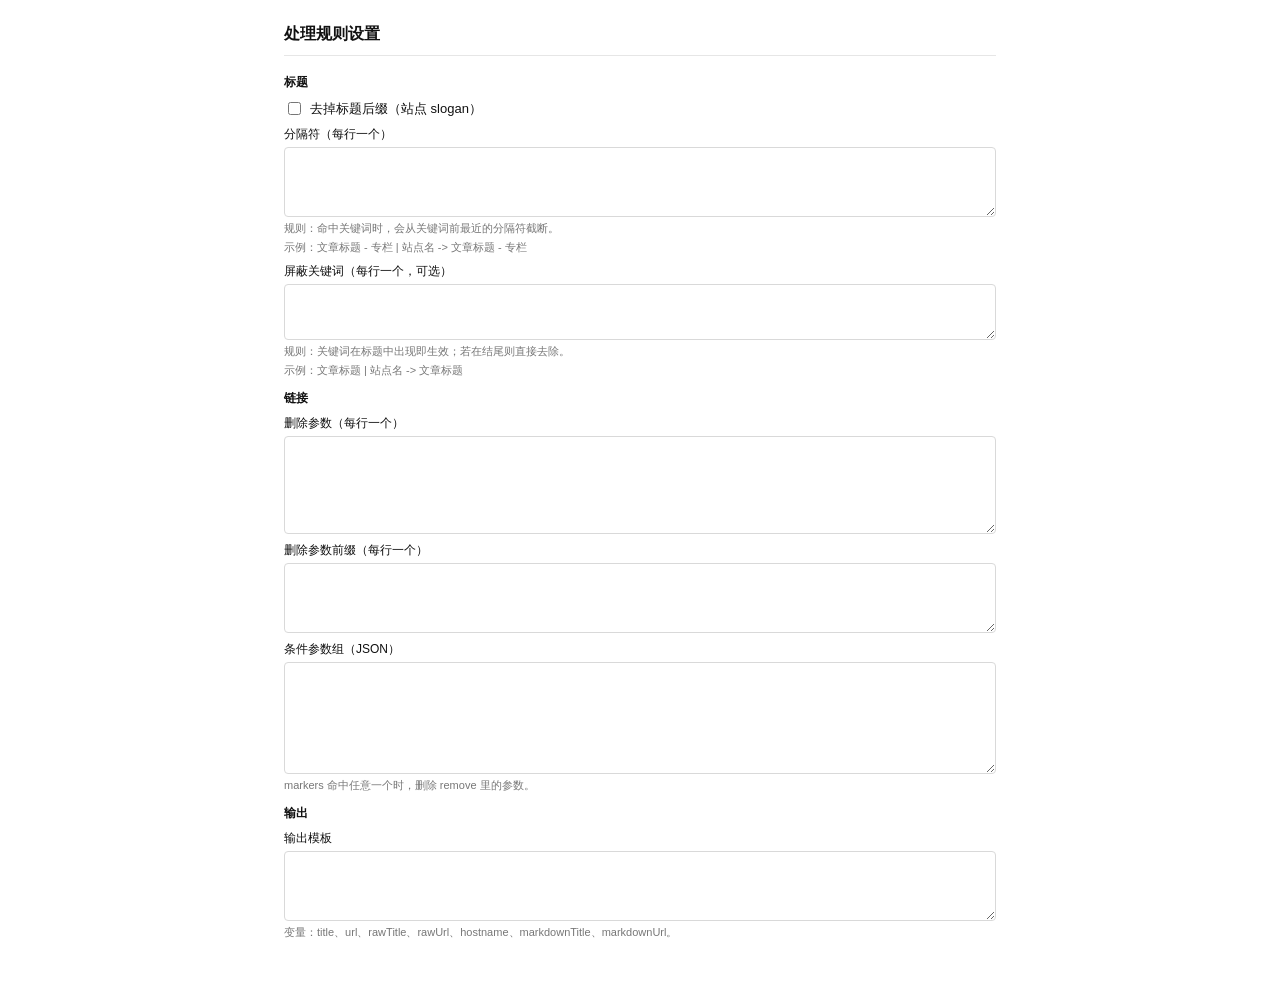
==== chrome-extension/options.html @ 61549ee2 "发布 1.2.0 规则配置版本" ====
<!doctype html>
<html lang="zh-CN">
  <head>
    <meta charset="utf-8">
    <title>Markdown Link Copier 设置</title>
    <link rel="stylesheet" href="popup.css">
  </head>
  <body data-page="options">
    <main>
      <h1>处理规则设置</h1>
      <section class="settings" aria-label="处理规则设置">
        <div class="settings-body">
          <p class="section-title">标题</p>
          <label class="checkbox">
            <input type="checkbox" id="strip-title-suffix">
            去掉标题后缀（站点 slogan）
          </label>
          <label class="field">
            分隔符（每行一个）
            <textarea id="title-separators" rows="4"></textarea>
            <span class="help">规则：命中关键词时，会从关键词前最近的分隔符截断。</span>
            <span class="help">示例：文章标题 - 专栏 | 站点名 -> 文章标题 - 专栏</span>
          </label>
          <label class="field">
            屏蔽关键词（每行一个，可选）
            <textarea id="title-suffix-keywords" rows="3"></textarea>
            <span class="help">规则：关键词在标题中出现即生效；若在结尾则直接去除。</span>
            <span class="help">示例：文章标题 | 站点名 -> 文章标题</span>
          </label>
          <p class="section-title">链接</p>
          <label class="field">
            删除参数（每行一个）
            <textarea id="tracking-params" rows="6"></textarea>
          </label>
          <label class="field">
            删除参数前缀（每行一个）
            <textarea id="tracking-prefixes" rows="4"></textarea>
          </label>
          <label class="field">
            条件参数组（JSON）
            <textarea id="conditional-tracking-groups" rows="7"></textarea>
            <span class="help">markers 命中任意一个时，删除 remove 里的参数。</span>
          </label>
          <p class="section-title">输出</p>
          <label class="field">
            输出模板
            <textarea id="output-template" rows="4"></textarea>
            <span class="help">变量：title、url、rawTitle、rawUrl、hostname、markdownTitle、markdownUrl。</span>
          </label>
          <p id="settings-status" class="hint" role="status" aria-live="polite"></p>
        </div>
      </section>
    </main>
    <script src="popup.js" type="module"></script>
  </body>
</html>
---- chrome-extension/popup.css ----
:root {
  font-family: -apple-system, BlinkMacSystemFont, 'Segoe UI', sans-serif;
  color: #111;
}

body {
  margin: 0;
  padding: 12px 16px;
  min-width: 340px;
}

body[data-page='options'] {
  box-sizing: border-box;
  max-width: 760px;
  margin: 0 auto;
  padding: 24px;
}

main {
  display: flex;
  flex-direction: column;
  gap: 10px;
}

h1 {
  font-size: 16px;
  margin: 0;
}

#status {
  font-size: 14px;
  margin: 0;
}

#open-settings {
  align-self: flex-start;
  font: inherit;
  font-size: 13px;
  padding: 5px 10px;
  border: 1px solid #d9d9d9;
  border-radius: 4px;
  background: #fff;
  color: #111;
  cursor: pointer;
}

#open-settings:focus-visible {
  outline: 2px solid #4f7cff;
  outline-offset: 2px;
}

.settings {
  border-top: 1px solid #e6e6e6;
  padding-top: 6px;
}

.settings summary {
  font-size: 13px;
  cursor: pointer;
  list-style: none;
  border-radius: 4px;
  padding: 2px 0;
}

.settings summary:focus-visible {
  outline: 2px solid #4f7cff;
  outline-offset: 2px;
}

.settings summary::-webkit-details-marker {
  display: none;
}

.settings summary::before {
  content: '▶';
  display: inline-block;
  margin-right: 6px;
  font-size: 11px;
  transform: translateY(-1px);
}

.settings[open] summary::before {
  content: '▼';
}

.settings-body {
  margin-top: 8px;
  display: flex;
  flex-direction: column;
  gap: 8px;
}

.section-title {
  font-size: 12px;
  font-weight: 700;
  margin: 4px 0 0;
}

.checkbox {
  display: flex;
  align-items: center;
  gap: 6px;
  font-size: 13px;
}

.field {
  display: flex;
  flex-direction: column;
  gap: 4px;
  font-size: 12px;
}

textarea {
  font-family: inherit;
  font-size: 12px;
  padding: 6px 8px;
  border: 1px solid #d9d9d9;
  border-radius: 4px;
  resize: vertical;
}

.hint {
  font-size: 12px;
  color: #666;
  margin: 0;
  min-height: 16px;
}

.help {
  font-size: 11px;
  color: #777;
}
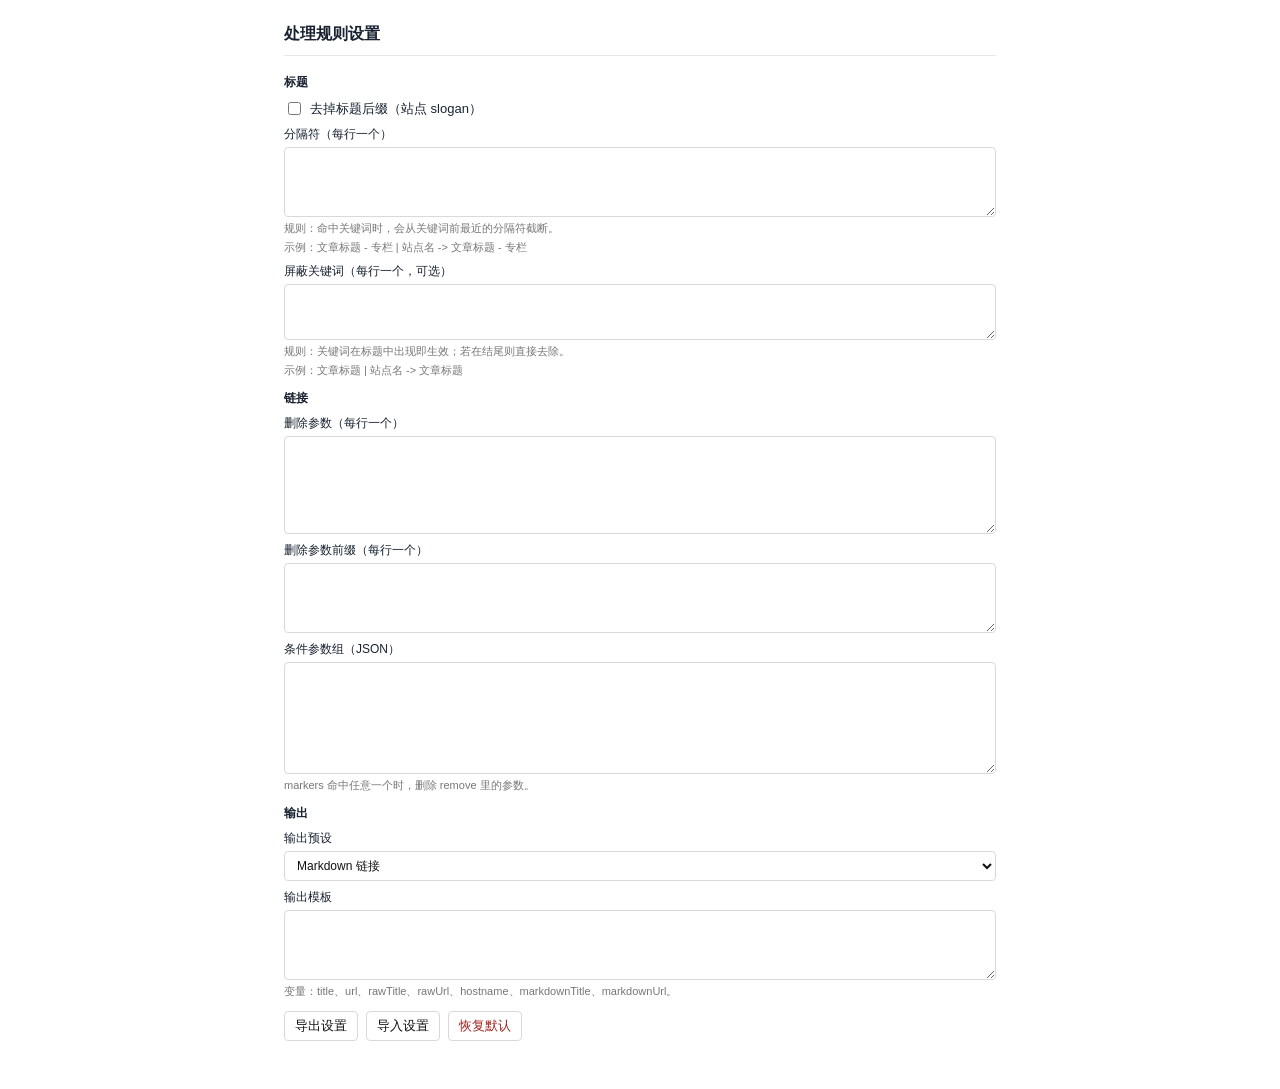
==== commit e0ce9123: "完善轻量设置与弹窗设计" ====
--- a/chrome-extension/options.html
+++ b/chrome-extension/options.html
@@ -43,10 +43,25 @@
           </label>
           <p class="section-title">输出</p>
           <label class="field">
+            输出预设
+            <select id="output-preset">
+              <option value="markdown">Markdown 链接</option>
+              <option value="title-url">标题与链接分行</option>
+              <option value="url">仅链接</option>
+              <option value="custom">自定义模板</option>
+            </select>
+          </label>
+          <label class="field">
             输出模板
             <textarea id="output-template" rows="4"></textarea>
             <span class="help">变量：title、url、rawTitle、rawUrl、hostname、markdownTitle、markdownUrl。</span>
           </label>
+          <div class="settings-actions" aria-label="设置备份与恢复">
+            <button id="export-settings" class="secondary-button" type="button">导出设置</button>
+            <button id="import-settings" class="secondary-button" type="button">导入设置</button>
+            <button id="reset-settings" class="secondary-button danger-button" type="button">恢复默认</button>
+            <input id="import-settings-file" type="file" accept="application/json,.json" hidden>
+          </div>
           <p id="settings-status" class="hint" role="status" aria-live="polite"></p>
         </div>
       </section>
--- a/chrome-extension/popup.css
+++ b/chrome-extension/popup.css
@@ -1,12 +1,30 @@
 :root {
   font-family: -apple-system, BlinkMacSystemFont, 'Segoe UI', sans-serif;
-  color: #111;
+  color: #182230;
+  --surface: #ffffff;
+  --surface-subtle: #f6f8fb;
+  --border: #dce2ea;
+  --border-strong: #c9d2df;
+  --text: #182230;
+  --text-muted: #5d6979;
+  --accent: #2f63d5;
+  --accent-soft: #eaf1ff;
+  --success: #187454;
+  --danger: #b42318;
 }
 
 body {
   margin: 0;
   padding: 12px 16px;
   min-width: 340px;
+}
+
+body[data-page='popup'] {
+  box-sizing: border-box;
+  min-width: 360px;
+  padding: 0;
+  background: var(--surface-subtle);
+  color: var(--text);
 }
 
 body[data-page='options'] {
@@ -27,13 +45,149 @@
   margin: 0;
 }
 
+body[data-page='popup'] .popup-shell {
+  gap: 0;
+  padding: 16px;
+}
+
+.popup-header {
+  display: flex;
+  align-items: center;
+  gap: 10px;
+}
+
+.brand-mark {
+  display: grid;
+  width: 32px;
+  height: 32px;
+  flex: 0 0 32px;
+  place-items: center;
+  border-radius: 9px;
+  background: var(--accent);
+  color: #fff;
+  box-shadow: 0 4px 10px rgb(28 66 145 / 20%);
+}
+
+.brand-mark svg {
+  width: 17px;
+  height: 17px;
+  fill: none;
+  stroke: currentColor;
+  stroke-width: 1.9;
+  stroke-linecap: round;
+  stroke-linejoin: round;
+}
+
+body[data-page='popup'] h1 {
+  font-size: 15px;
+  line-height: 1.25;
+  letter-spacing: -0.01em;
+}
+
+.popup-subtitle {
+  display: block;
+  margin-top: 2px;
+  color: var(--text-muted);
+  font-size: 11px;
+  line-height: 1.35;
+}
+
 #status {
-  font-size: 14px;
-  margin: 0;
-}
-
-#open-settings {
-  align-self: flex-start;
+  display: flex;
+  align-items: center;
+  gap: 8px;
+  margin: 14px 0 12px;
+  color: var(--text-muted);
+  font-size: 12px;
+  font-weight: 500;
+  line-height: 1.4;
+}
+
+#status::before {
+  content: '';
+  width: 7px;
+  height: 7px;
+  flex: 0 0 auto;
+  border-radius: 50%;
+  background: #8b98a9;
+}
+
+#status[data-state='loading']::before {
+  width: 9px;
+  height: 9px;
+  border: 2px solid #c5ceda;
+  border-top-color: var(--accent);
+  background: transparent;
+  animation: status-spin 750ms linear infinite;
+}
+
+#status[data-state='success'] {
+  color: var(--success);
+}
+
+#status[data-state='success']::before {
+  background: var(--success);
+}
+
+#status[data-state='error'] {
+  color: var(--danger);
+}
+
+#status[data-state='error']::before {
+  background: var(--danger);
+}
+
+@keyframes status-spin {
+  to {
+    transform: rotate(360deg);
+  }
+}
+
+.result-panel {
+  overflow: hidden;
+  border: 1px solid var(--border);
+  border-radius: 12px;
+  background: var(--surface);
+}
+
+.result-meta {
+  display: flex;
+  min-height: 30px;
+  align-items: center;
+  justify-content: space-between;
+  gap: 8px;
+  padding: 6px 9px 5px 11px;
+  border-bottom: 1px solid #e9edf2;
+}
+
+.result-label {
+  color: var(--text-muted);
+  font-size: 10px;
+  font-weight: 650;
+  letter-spacing: 0.02em;
+}
+
+.source-badge {
+  overflow: hidden;
+  max-width: 210px;
+  padding: 3px 7px;
+  border-radius: 6px;
+  background: var(--accent-soft);
+  color: #2453a6;
+  font-size: 10px;
+  font-weight: 600;
+  line-height: 1.3;
+  text-overflow: ellipsis;
+  white-space: nowrap;
+}
+
+.popup-actions {
+  display: flex;
+  gap: 8px;
+  margin-top: 12px;
+}
+
+.secondary-button {
   font: inherit;
   font-size: 13px;
   padding: 5px 10px;
@@ -44,9 +198,78 @@
   cursor: pointer;
 }
 
-#open-settings:focus-visible {
+body[data-page='popup'] .secondary-button {
+  display: inline-flex;
+  min-height: 34px;
+  flex: 1;
+  align-items: center;
+  justify-content: center;
+  gap: 6px;
+  padding: 6px 10px;
+  border-color: var(--border-strong);
+  border-radius: 8px;
+  background: var(--surface);
+  color: #344054;
+  font-size: 12px;
+  font-weight: 600;
+  transition: border-color 140ms ease, background-color 140ms ease, color 140ms ease,
+    transform 140ms ease;
+}
+
+body[data-page='popup'] .secondary-button:hover {
+  border-color: #9eacc0;
+  background: #f9fafc;
+  color: var(--text);
+}
+
+body[data-page='popup'] .secondary-button:active {
+  transform: translateY(1px);
+}
+
+body[data-page='popup'] .secondary-button svg {
+  width: 14px;
+  height: 14px;
+  fill: none;
+  stroke: currentColor;
+  stroke-width: 1.75;
+  stroke-linecap: round;
+  stroke-linejoin: round;
+}
+
+.secondary-button:focus-visible {
   outline: 2px solid #4f7cff;
   outline-offset: 2px;
+}
+
+#result-preview {
+  box-sizing: border-box;
+  display: block;
+  width: 100%;
+  min-height: 70px;
+  padding: 10px 11px 11px;
+  border: 0;
+  border-radius: 0;
+  outline: 0;
+  background: transparent;
+  color: #253044;
+  font-family: ui-monospace, SFMono-Regular, Menlo, Monaco, Consolas, monospace;
+  font-size: 11px;
+  line-height: 1.5;
+  resize: none;
+}
+
+#result-preview:focus-visible {
+  box-shadow: inset 0 0 0 2px var(--accent);
+}
+
+@media (prefers-reduced-motion: reduce) {
+  #status[data-state='loading']::before {
+    animation: none;
+  }
+
+  body[data-page='popup'] .secondary-button {
+    transition: none;
+  }
 }
 
 .settings {
@@ -119,6 +342,27 @@
   resize: vertical;
 }
 
+select {
+  font: inherit;
+  font-size: 12px;
+  padding: 6px 8px;
+  border: 1px solid #d9d9d9;
+  border-radius: 4px;
+  background: #fff;
+  color: #111;
+}
+
+.settings-actions {
+  display: flex;
+  flex-wrap: wrap;
+  gap: 8px;
+  margin-top: 4px;
+}
+
+.danger-button {
+  color: #a12622;
+}
+
 .hint {
   font-size: 12px;
   color: #666;
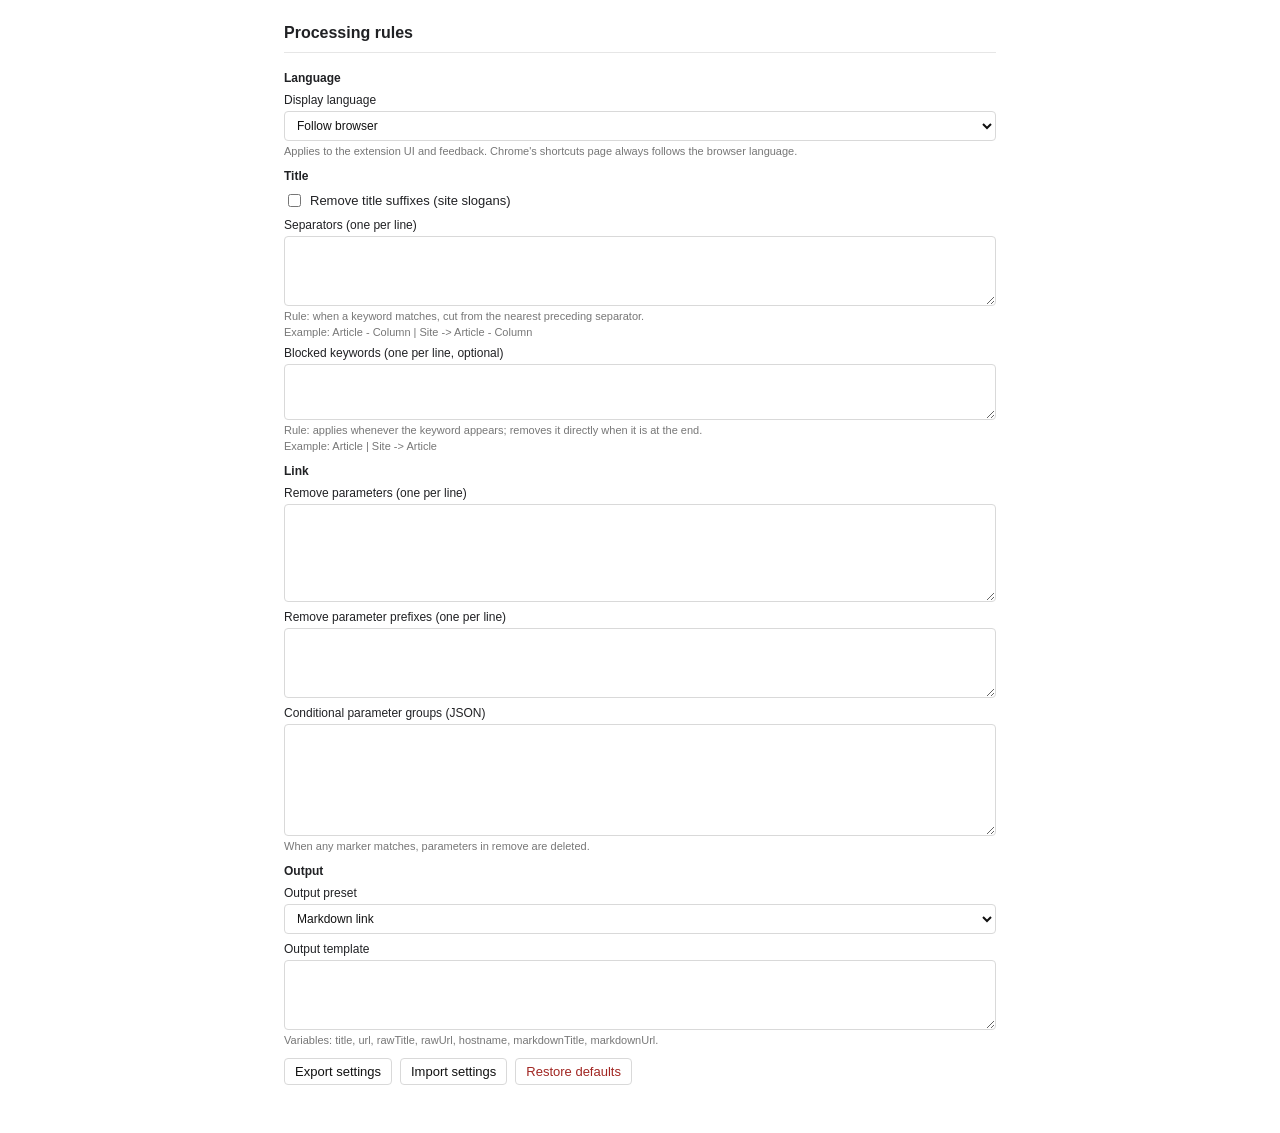
==== commit 3ef40aa8: "完善 1.5.3、多语言、官网与商店素材" ====
--- a/chrome-extension/options.html
+++ b/chrome-extension/options.html
@@ -1,65 +1,75 @@
 <!doctype html>
-<html lang="zh-CN">
+<html lang="en">
   <head>
     <meta charset="utf-8">
-    <title>Markdown Link Copier 设置</title>
+    <title data-i18n="optionsPageTitle">Markdown Link Copier Settings</title>
     <link rel="stylesheet" href="popup.css">
   </head>
   <body data-page="options">
     <main>
-      <h1>处理规则设置</h1>
-      <section class="settings" aria-label="处理规则设置">
+      <h1 data-i18n="settingsHeading">Processing rules</h1>
+      <section class="settings" aria-label="Processing rule settings" data-i18n-aria-label="settingsAria">
         <div class="settings-body">
-          <p class="section-title">标题</p>
+          <p class="section-title" data-i18n="sectionLanguage">Language</p>
+          <label class="field">
+            <span data-i18n="uiLanguage">Display language</span>
+            <select id="ui-language">
+              <option value="auto" data-i18n="languageAuto">Follow browser</option>
+              <option value="zh_CN" data-i18n="languageChinese">中文</option>
+              <option value="en" data-i18n="languageEnglish">English</option>
+            </select>
+            <span class="help" data-i18n="languageHelp">Applies to the extension UI and feedback. Chrome's shortcuts page always follows the browser language.</span>
+          </label>
+          <p class="section-title" data-i18n="sectionTitle">Title</p>
           <label class="checkbox">
             <input type="checkbox" id="strip-title-suffix">
-            去掉标题后缀（站点 slogan）
+            <span data-i18n="stripTitleSuffix">Remove title suffixes (site slogans)</span>
           </label>
           <label class="field">
-            分隔符（每行一个）
+            <span data-i18n="titleSeparators">Separators (one per line)</span>
             <textarea id="title-separators" rows="4"></textarea>
-            <span class="help">规则：命中关键词时，会从关键词前最近的分隔符截断。</span>
-            <span class="help">示例：文章标题 - 专栏 | 站点名 -> 文章标题 - 专栏</span>
+            <span class="help" data-i18n="titleSeparatorsRule">Rule: when a keyword matches, cut from the nearest preceding separator.</span>
+            <span class="help" data-i18n="titleSeparatorsExample">Example: Article - Column | Site -> Article - Column</span>
           </label>
           <label class="field">
-            屏蔽关键词（每行一个，可选）
+            <span data-i18n="titleKeywords">Blocked keywords (one per line, optional)</span>
             <textarea id="title-suffix-keywords" rows="3"></textarea>
-            <span class="help">规则：关键词在标题中出现即生效；若在结尾则直接去除。</span>
-            <span class="help">示例：文章标题 | 站点名 -> 文章标题</span>
+            <span class="help" data-i18n="titleKeywordsRule">Rule: applies whenever the keyword appears; removes it directly when it is at the end.</span>
+            <span class="help" data-i18n="titleKeywordsExample">Example: Article | Site -> Article</span>
           </label>
-          <p class="section-title">链接</p>
+          <p class="section-title" data-i18n="sectionLink">Link</p>
           <label class="field">
-            删除参数（每行一个）
+            <span data-i18n="trackingParams">Remove parameters (one per line)</span>
             <textarea id="tracking-params" rows="6"></textarea>
           </label>
           <label class="field">
-            删除参数前缀（每行一个）
+            <span data-i18n="trackingPrefixes">Remove parameter prefixes (one per line)</span>
             <textarea id="tracking-prefixes" rows="4"></textarea>
           </label>
           <label class="field">
-            条件参数组（JSON）
+            <span data-i18n="conditionalGroups">Conditional parameter groups (JSON)</span>
             <textarea id="conditional-tracking-groups" rows="7"></textarea>
-            <span class="help">markers 命中任意一个时，删除 remove 里的参数。</span>
+            <span class="help" data-i18n="conditionalGroupsHelp">When any marker matches, parameters in remove are deleted.</span>
           </label>
-          <p class="section-title">输出</p>
+          <p class="section-title" data-i18n="sectionOutput">Output</p>
           <label class="field">
-            输出预设
+            <span data-i18n="outputPreset">Output preset</span>
             <select id="output-preset">
-              <option value="markdown">Markdown 链接</option>
-              <option value="title-url">标题与链接分行</option>
-              <option value="url">仅链接</option>
-              <option value="custom">自定义模板</option>
+              <option value="markdown" data-i18n="presetMarkdown">Markdown link</option>
+              <option value="title-url" data-i18n="presetTitleUrl">Title and URL on separate lines</option>
+              <option value="url" data-i18n="presetUrl">URL only</option>
+              <option value="custom" data-i18n="presetCustom">Custom template</option>
             </select>
           </label>
           <label class="field">
-            输出模板
+            <span data-i18n="outputTemplate">Output template</span>
             <textarea id="output-template" rows="4"></textarea>
-            <span class="help">变量：title、url、rawTitle、rawUrl、hostname、markdownTitle、markdownUrl。</span>
+            <span class="help" data-i18n="outputTemplateHelp">Variables: title, url, rawTitle, rawUrl, hostname, markdownTitle, markdownUrl.</span>
           </label>
-          <div class="settings-actions" aria-label="设置备份与恢复">
-            <button id="export-settings" class="secondary-button" type="button">导出设置</button>
-            <button id="import-settings" class="secondary-button" type="button">导入设置</button>
-            <button id="reset-settings" class="secondary-button danger-button" type="button">恢复默认</button>
+          <div class="settings-actions" aria-label="Settings backup and restore" data-i18n-aria-label="settingsBackupAria">
+            <button id="export-settings" class="secondary-button" type="button" data-i18n="exportSettings">Export settings</button>
+            <button id="import-settings" class="secondary-button" type="button" data-i18n="importSettings">Import settings</button>
+            <button id="reset-settings" class="secondary-button danger-button" type="button" data-i18n="resetDefaults">Restore defaults</button>
             <input id="import-settings-file" type="file" accept="application/json,.json" hidden>
           </div>
           <p id="settings-status" class="hint" role="status" aria-live="polite"></p>
--- a/chrome-extension/popup.css
+++ b/chrome-extension/popup.css
@@ -1,16 +1,14 @@
 :root {
   font-family: -apple-system, BlinkMacSystemFont, 'Segoe UI', sans-serif;
-  color: #182230;
-  --surface: #ffffff;
-  --surface-subtle: #f6f8fb;
-  --border: #dce2ea;
-  --border-strong: #c9d2df;
-  --text: #182230;
-  --text-muted: #5d6979;
-  --accent: #2f63d5;
-  --accent-soft: #eaf1ff;
-  --success: #187454;
-  --danger: #b42318;
+  color: #202124;
+  --surface: #fff;
+  --surface-muted: #f6f7f8;
+  --border: #e2e4e7;
+  --text: #202124;
+  --text-muted: #70757d;
+  --focus: #4d6bfe;
+  --success: #18855a;
+  --danger: #c43c35;
 }
 
 body {
@@ -21,9 +19,9 @@
 
 body[data-page='popup'] {
   box-sizing: border-box;
-  min-width: 360px;
+  min-width: 344px;
   padding: 0;
-  background: var(--surface-subtle);
+  background: var(--surface);
   color: var(--text);
 }
 
@@ -47,7 +45,7 @@
 
 body[data-page='popup'] .popup-shell {
   gap: 0;
-  padding: 16px;
+  padding: 16px 16px 12px;
 }
 
 .popup-header {
@@ -56,67 +54,81 @@
   gap: 10px;
 }
 
-.brand-mark {
-  display: grid;
-  width: 32px;
-  height: 32px;
-  flex: 0 0 32px;
-  place-items: center;
+.app-icon {
+  display: block;
+  flex: 0 0 auto;
+  border-radius: 8px;
+  box-shadow: 0 3px 10px rgba(20, 119, 205, 0.22);
+}
+
+.popup-heading {
+  min-width: 0;
+}
+
+body[data-page='popup'] h1 {
+  font-size: 14.5px;
+  font-weight: 680;
+  line-height: 1.3;
+  letter-spacing: -0.01em;
+}
+
+.product-name {
+  display: block;
+  margin-top: 1px;
+  color: #626b75;
+  font-size: 10.5px;
+  font-weight: 500;
+  line-height: 1.35;
+  letter-spacing: 0.01em;
+}
+
+.status-row {
+  display: flex;
+  align-items: center;
+  min-height: 32px;
+  margin: 12px 0;
+  padding: 6px 9px;
+  border: 1px solid #e4e8eb;
   border-radius: 9px;
-  background: var(--accent);
-  color: #fff;
-  box-shadow: 0 4px 10px rgb(28 66 145 / 20%);
-}
-
-.brand-mark svg {
-  width: 17px;
-  height: 17px;
-  fill: none;
-  stroke: currentColor;
-  stroke-width: 1.9;
-  stroke-linecap: round;
-  stroke-linejoin: round;
-}
-
-body[data-page='popup'] h1 {
-  font-size: 15px;
-  line-height: 1.25;
-  letter-spacing: -0.01em;
-}
-
-.popup-subtitle {
-  display: block;
-  margin-top: 2px;
+  background: #f5f7f8;
+  box-sizing: border-box;
+}
+
+.status-row:has(#status[data-state='success']) {
+  border-color: #d7eadf;
+  background: #f0f8f4;
+}
+
+.status-row:has(#status[data-state='error']) {
+  border-color: #f0d6d3;
+  background: #fff3f2;
+}
+
+#status {
+  display: flex;
+  align-items: center;
+  gap: 7px;
+  margin: 0;
   color: var(--text-muted);
-  font-size: 11px;
-  line-height: 1.35;
-}
-
-#status {
-  display: flex;
-  align-items: center;
-  gap: 8px;
-  margin: 14px 0 12px;
-  color: var(--text-muted);
-  font-size: 12px;
-  font-weight: 500;
+  font-size: 11.75px;
+  font-weight: 550;
   line-height: 1.4;
 }
 
 #status::before {
   content: '';
-  width: 7px;
-  height: 7px;
+  width: 6px;
+  height: 6px;
   flex: 0 0 auto;
   border-radius: 50%;
   background: #8b98a9;
 }
 
 #status[data-state='loading']::before {
-  width: 9px;
-  height: 9px;
-  border: 2px solid #c5ceda;
-  border-top-color: var(--accent);
+  width: 8px;
+  height: 8px;
+  border: 1.5px solid #d3d6da;
+  border-top-color: #6c727a;
   background: transparent;
   animation: status-spin 750ms linear infinite;
 }
@@ -135,6 +147,28 @@
 
 #status[data-state='error']::before {
   background: var(--danger);
+}
+
+.retry-button {
+  margin-left: auto;
+  padding: 4px 7px;
+  border: 0;
+  border-radius: 5px;
+  background: transparent;
+  color: var(--danger);
+  font: inherit;
+  font-size: 11px;
+  font-weight: 550;
+  cursor: pointer;
+}
+
+.retry-button:hover {
+  background: #fff0ef;
+}
+
+.retry-button:focus-visible {
+  outline: 2px solid var(--focus);
+  outline-offset: 1px;
 }
 
 @keyframes status-spin {
@@ -144,47 +178,44 @@
 }
 
 .result-panel {
+  border: 1px solid #dfe4e2;
+  border-radius: 12px;
+  background: #f7f9f8;
+  padding: 10px 11px 11px;
+}
+
+.result-details {
+  display: flex;
+  flex-direction: column;
+  gap: 3px;
+  margin-bottom: 8px;
+  padding-bottom: 8px;
+  border-bottom: 1px solid #e1e6e3;
+}
+
+.result-source,
+.cleanup-summary {
+  display: block;
   overflow: hidden;
-  border: 1px solid var(--border);
-  border-radius: 12px;
-  background: var(--surface);
-}
-
-.result-meta {
-  display: flex;
-  min-height: 30px;
-  align-items: center;
-  justify-content: space-between;
-  gap: 8px;
-  padding: 6px 9px 5px 11px;
-  border-bottom: 1px solid #e9edf2;
-}
-
-.result-label {
-  color: var(--text-muted);
-  font-size: 10px;
-  font-weight: 650;
-  letter-spacing: 0.02em;
-}
-
-.source-badge {
-  overflow: hidden;
-  max-width: 210px;
-  padding: 3px 7px;
-  border-radius: 6px;
-  background: var(--accent-soft);
-  color: #2453a6;
-  font-size: 10px;
-  font-weight: 600;
-  line-height: 1.3;
+  color: #5f676f;
+  font-size: 10.75px;
+  font-weight: 550;
+  line-height: 1.4;
   text-overflow: ellipsis;
   white-space: nowrap;
 }
 
+.cleanup-summary {
+  color: #626a72;
+  font-weight: 450;
+}
+
 .popup-actions {
   display: flex;
-  gap: 8px;
+  gap: 4px;
   margin-top: 12px;
+  padding-top: 9px;
+  border-top: 1px solid #eceef0;
 }
 
 .secondary-button {
@@ -200,30 +231,17 @@
 
 body[data-page='popup'] .secondary-button {
   display: inline-flex;
-  min-height: 34px;
-  flex: 1;
   align-items: center;
-  justify-content: center;
   gap: 6px;
-  padding: 6px 10px;
-  border-color: var(--border-strong);
-  border-radius: 8px;
-  background: var(--surface);
-  color: #344054;
-  font-size: 12px;
-  font-weight: 600;
-  transition: border-color 140ms ease, background-color 140ms ease, color 140ms ease,
-    transform 140ms ease;
-}
-
-body[data-page='popup'] .secondary-button:hover {
-  border-color: #9eacc0;
-  background: #f9fafc;
-  color: var(--text);
-}
-
-body[data-page='popup'] .secondary-button:active {
-  transform: translateY(1px);
+  min-height: 30px;
+  padding: 5px 8px;
+  border-color: transparent;
+  border-radius: 6px;
+  background: transparent;
+  color: #565e67;
+  font-size: 11.75px;
+  font-weight: 550;
+  transition: background-color 120ms ease, color 120ms ease;
 }
 
 body[data-page='popup'] .secondary-button svg {
@@ -231,9 +249,19 @@
   height: 14px;
   fill: none;
   stroke: currentColor;
-  stroke-width: 1.75;
+  stroke-width: 1.6;
   stroke-linecap: round;
   stroke-linejoin: round;
+}
+
+body[data-page='popup'] .secondary-button:hover {
+  border-color: transparent;
+  background: #f1f3f4;
+  color: var(--text);
+}
+
+body[data-page='popup'] .secondary-button:active {
+  background: #e8eaed;
 }
 
 .secondary-button:focus-visible {
@@ -245,21 +273,22 @@
   box-sizing: border-box;
   display: block;
   width: 100%;
-  min-height: 70px;
-  padding: 10px 11px 11px;
+  min-height: 62px;
+  padding: 0;
   border: 0;
   border-radius: 0;
   outline: 0;
   background: transparent;
-  color: #253044;
+  color: #293038;
   font-family: ui-monospace, SFMono-Regular, Menlo, Monaco, Consolas, monospace;
-  font-size: 11px;
-  line-height: 1.5;
+  font-size: 11.5px;
+  line-height: 1.55;
   resize: none;
 }
 
 #result-preview:focus-visible {
-  box-shadow: inset 0 0 0 2px var(--accent);
+  border-radius: 3px;
+  box-shadow: 0 0 0 2px var(--focus);
 }
 
 @media (prefers-reduced-motion: reduce) {
